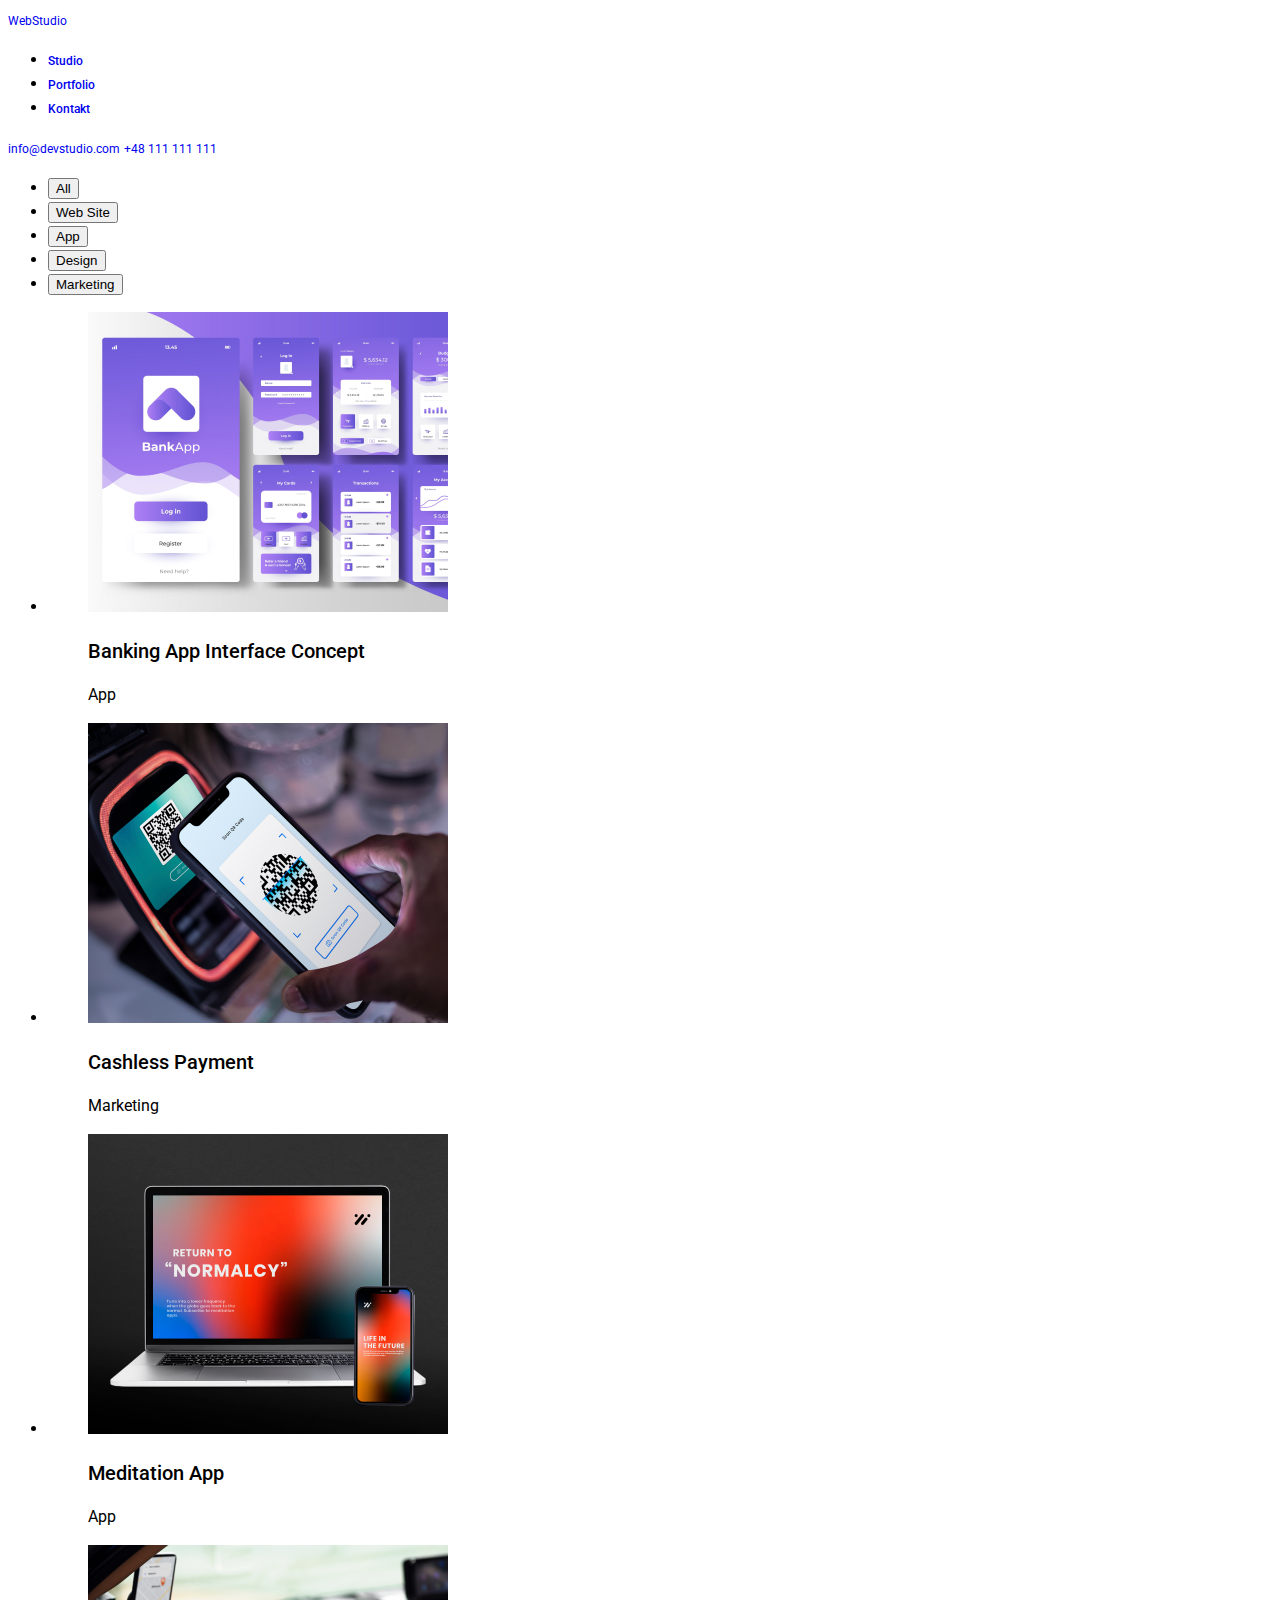
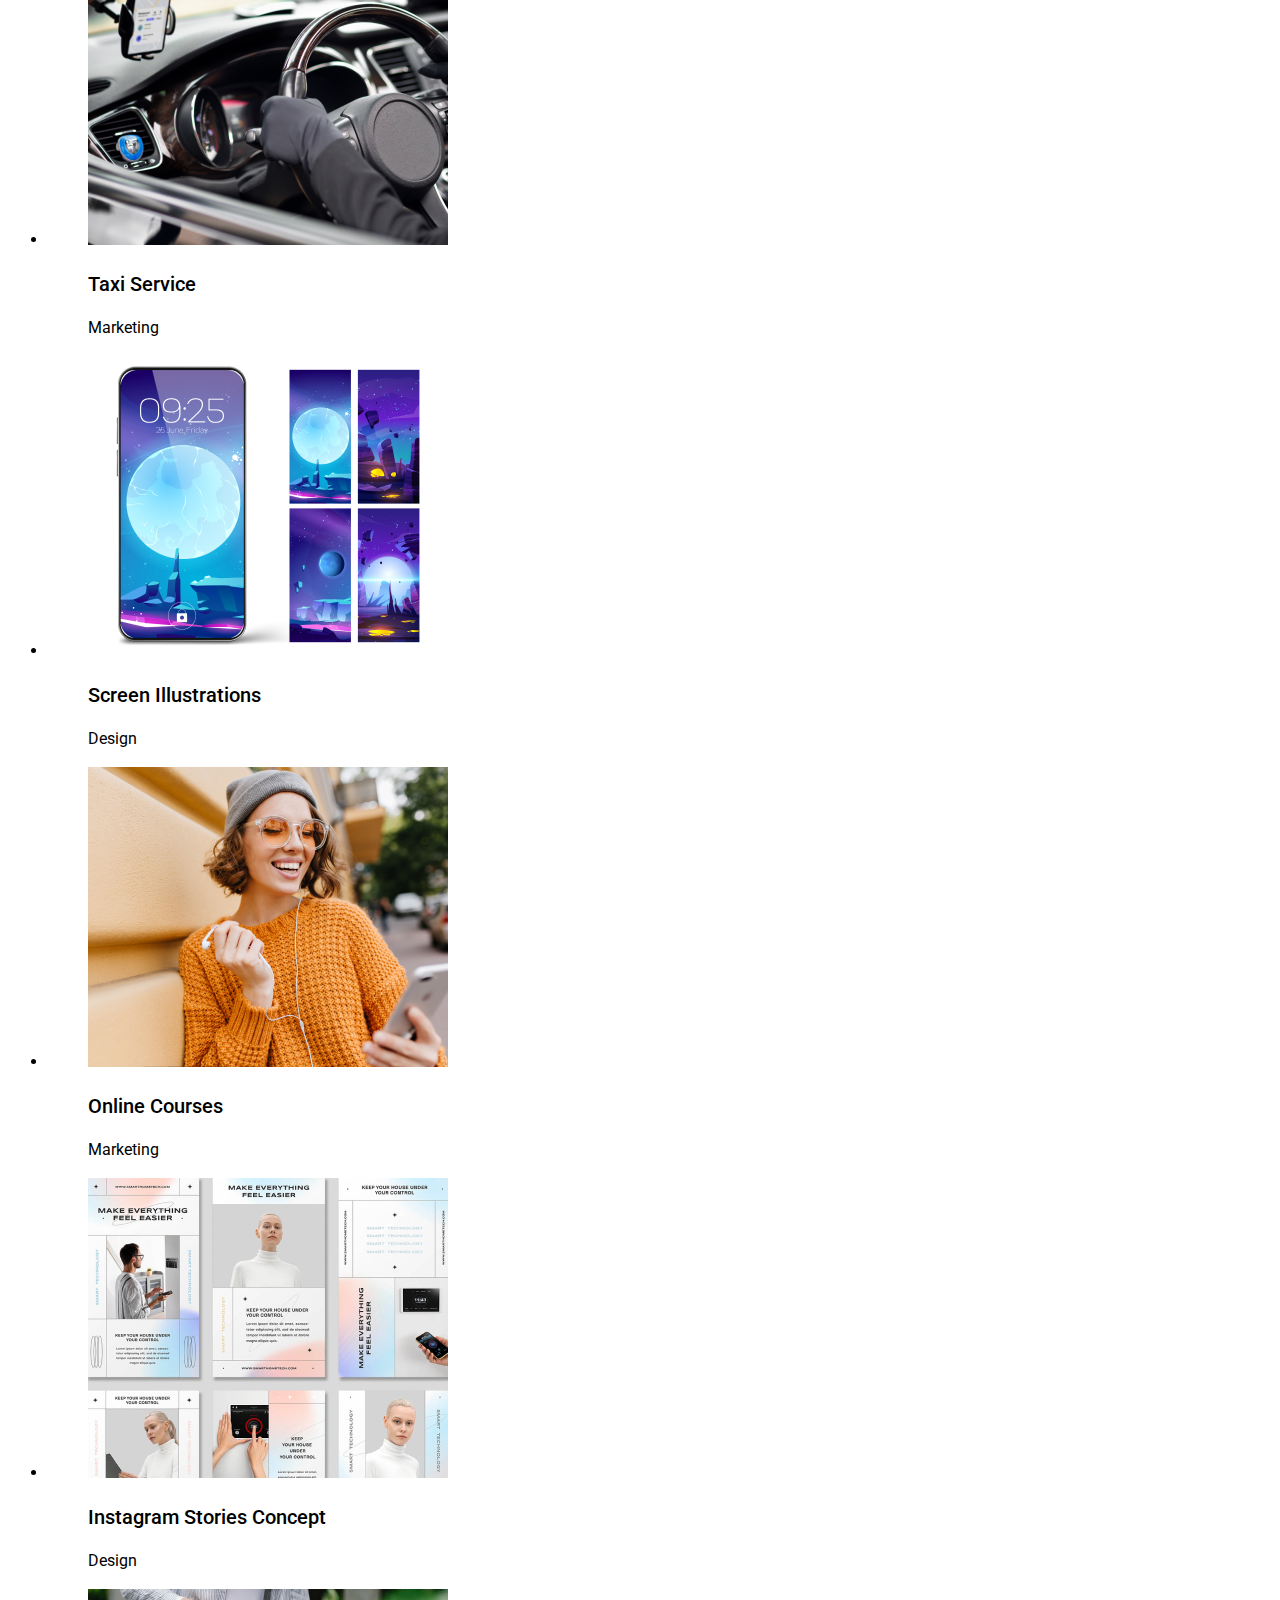
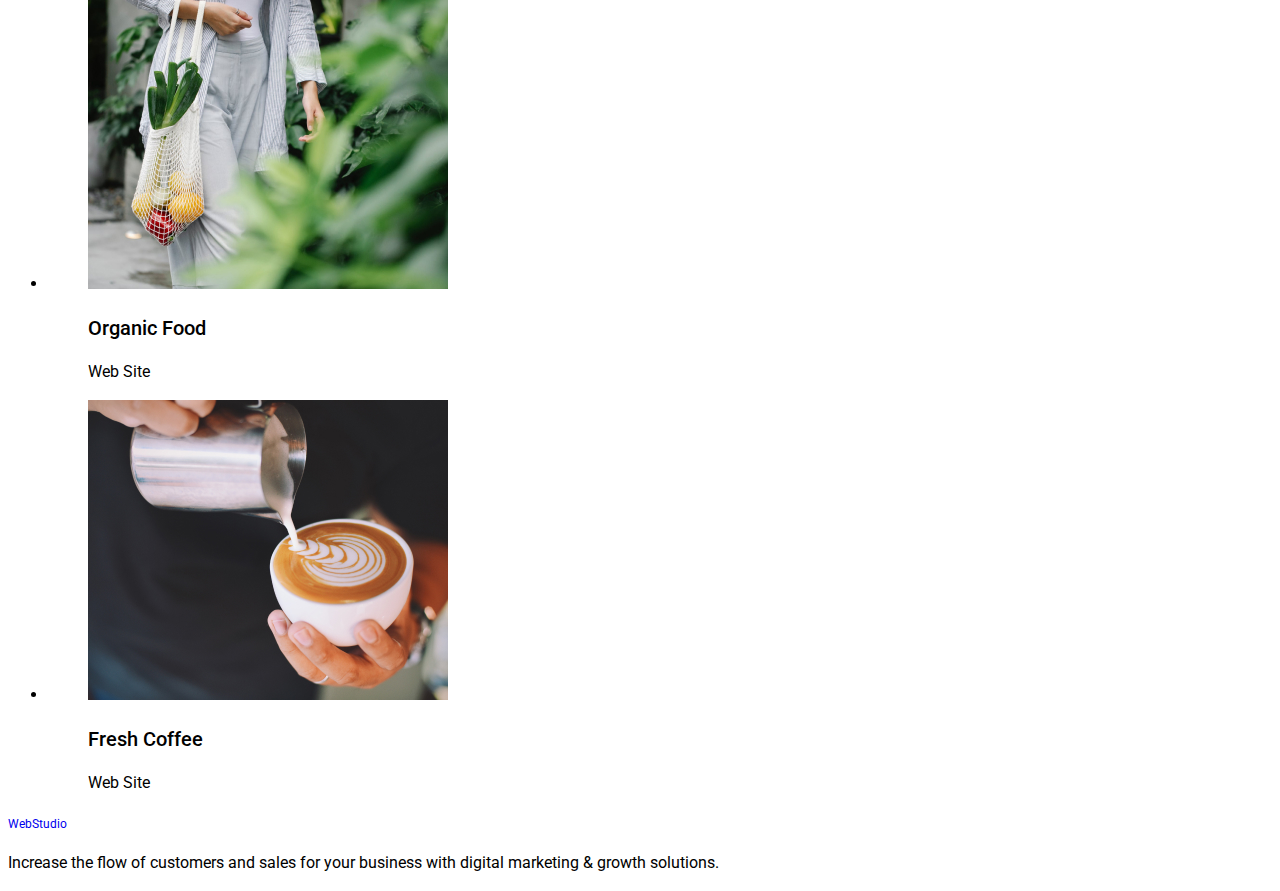
==== portfolio.html @ 0a6ecf1c "part of css fonts" ====
<!DOCTYPE html>
<html lang="en">
  <head>
    <meta charset="UTF-8" />
    <meta name="viewport" content="width=device-width, initial-scale=1.0" />
    <link rel="preconnect" href="https://fonts.googleapis.com" />
    <link rel="preconnect" href="https://fonts.gstatic.com" crossorigin />
    <link
      href="https://fonts.googleapis.com/css2?family=DM+Sans:wght@500&family=Raleway:wght@800&family=Roboto:wght@400;500;700;900&display=swap"
      rel="stylesheet"
    />
    <link rel="stylesheet" href="./css/styles.css">
    <title>Portfolio</title>
  </head>
  <body>
    <header>
      <a class="link" href="index.html">WebStudio</a>
      <nav>
        <ul class="navigation">
          <li><a class="link" href="index.html">Studio</a></li>
          <li><a class="link" href="portfolio.html">Portfolio</a></li>
          <li><a class="link" href="#">Kontakt</a></li>
        </ul>
        <a class="link" href="mailto:info@devstudio.com">info@devstudio.com</a>
        <a class="link" href="tel:+48 111 111 111">+48 111 111 111</a>
      </nav>
    </header>
    <main>
      <section>
        <ul>
          <li><button class="btn" type="button">All</button></li>
          <li><button class="btn" type="button">Web Site</button></li>
          <li><button class="btn" type="button">App</button></li>
          <li><button class="btn" type="button">Design</button></li>
          <li><button class="btn" type="button">Marketing</button></li>
        </ul>
      </section>
      <section>
        <ul>
          <li>
            <figure>
              <img
                src="img/portfolio-images/banking app.jpg"
                alt="Banking App Interface Concept"
                width="360"
                height="300"
              />
              <h3 class="sub-subtitle">Banking App Interface Concept</h3>
              <figcaption>App</figcaption>
            </figure>
          </li>
          <li>
            <figure>
              <img
                src="img/portfolio-images/cashless payment.jpg"
                alt="Cashless Payment"
                width="360"
                height="300"
              />
              <h3 class="sub-subtitle">Cashless Payment</h3>
              <figcaption>Marketing</figcaption>
            </figure>
          </li>
          <li>
            <figure>
              <img
                src="img/portfolio-images/meditation app.jpg"
                alt="Meditation App"
                width="360"
                height="300"
              />
              <h3 class="sub-subtitle">Meditation App</h3>
              <figcaption>App</figcaption>
            </figure>
          </li>
          <li>
            <figure>
              <img
                src="img/portfolio-images/taxxi service.jpg"
                alt="Taxi Service"
                width="360"
                height="300"
              />
              <h3 class="sub-subtitle">Taxi Service</h3>
              <figcaption>Marketing</figcaption>
            </figure>
          </li>
          <li>
            <figure>
              <img
                src="img/portfolio-images/screen illustrations.jpg"
                alt="Screen Illustrations"
                width="360"
                height="300"
              />
              <h3 class="sub-subtitle">Screen Illustrations</h3>
              <figcaption>Design</figcaption>
            </figure>
          </li>
          <li>
            <figure>
              <img
                src="img/portfolio-images/online courses.jpg"
                alt="Online Courses"
                width="360"
                height="300"
              />
              <h3 class="sub-subtitle">Online Courses</h3>
              <figcaption>Marketing</figcaption>
            </figure>
          </li>
          <li>
            <figure>
              <img
                src="img/portfolio-images/insta stories.jpg"
                alt="Instagram Stories Concept"
                width="360"
                height="300"
              />
              <h3 class="sub-subtitle">Instagram Stories Concept</h3>
              <figcaption>Design</figcaption>
            </figure>
          </li>
          <li>
            <figure>
              <img
                src="img/portfolio-images/organic food.jpg"
                alt="Organic Food"
                width="360"
                height="300"
              />
              <h3 class="sub-subtitle">Organic Food</h3>
              <figcaption>Web Site</figcaption>
            </figure>
          </li>
          <li>
            <figure>
              <img
                src="img/portfolio-images/fresh coffee.jpg"
                alt="Fresh Coffee"
                width="360"
                height="300"
              />
              <h3 class="sub-subtitle">Fresh Coffee</h3>
              <figcaption>Web Site</figcaption>
            </figure>
          </li>
        </ul>
      </section>
    </main>
    <footer>
      <a class="link" href="index.html">WebStudio</a>
      <!-- <address>
        <ul>
          <li>
            <a href="https://flpl.ink/rk4x3"
              >m. Warszawa, Aleje Jerozolimskie 21</a
            >
          </li>
          <li><a href="mailto:info@example.com">info@example.com</a></li>
          <li><a href="tel:+48 111 111 111">+48 111 111 111</a></li>
        </ul>
      </address> -->
      <p>
        Increase the flow of customers and sales for your business with digital
        marketing & growth solutions.
      </p>
    </footer>
  </body>
</html>
---- css/styles.css ----
/* font-family: 'DM Sans', sans-serif; */
:root {
  --logo-font: "Raleway", sans-serif;
  --main-font: "Roboto", sans-serif;
  --primary-brand-color: #4d5ae5;
}

body {
    font-family: var(--main-font);
    font-size: 16px;
    line-height: 24px;
    letter-spacing: 2%;
}

.main-title {
    font-weight: bold;
    font-size: 56px;
    line-height: 60px;
}

.subtitle {
    font-weight: bold;
    font-size: 36px;
}

.sub-subtitle {
    font-weight: 500;
    font-size: 20px;
}

.link {
    font-size: 12px;
    line-height: 16px;
    letter-spacing: 4%;
    text-decoration: none;
}

.btn {
    font-weight: 500;
    letter-spacing: 4%;
}

.navigation {
    font-weight: 500;
}
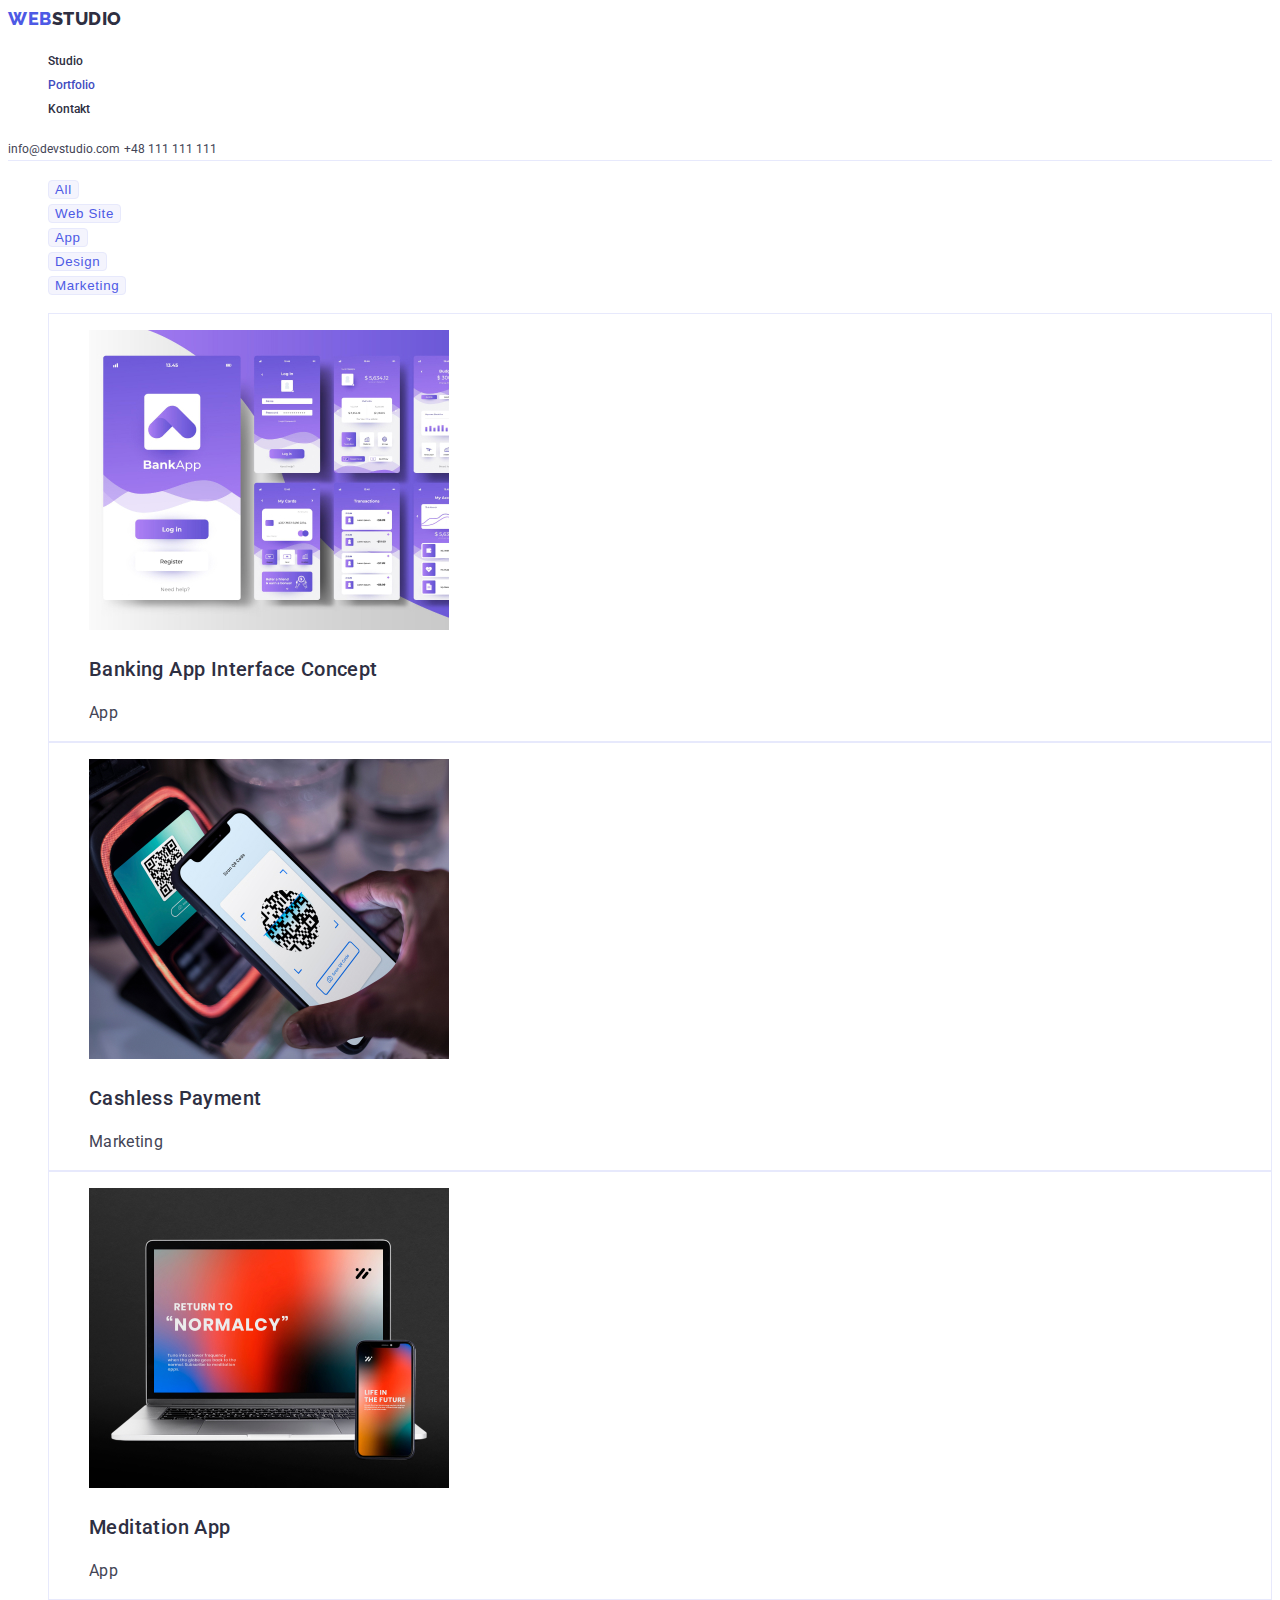
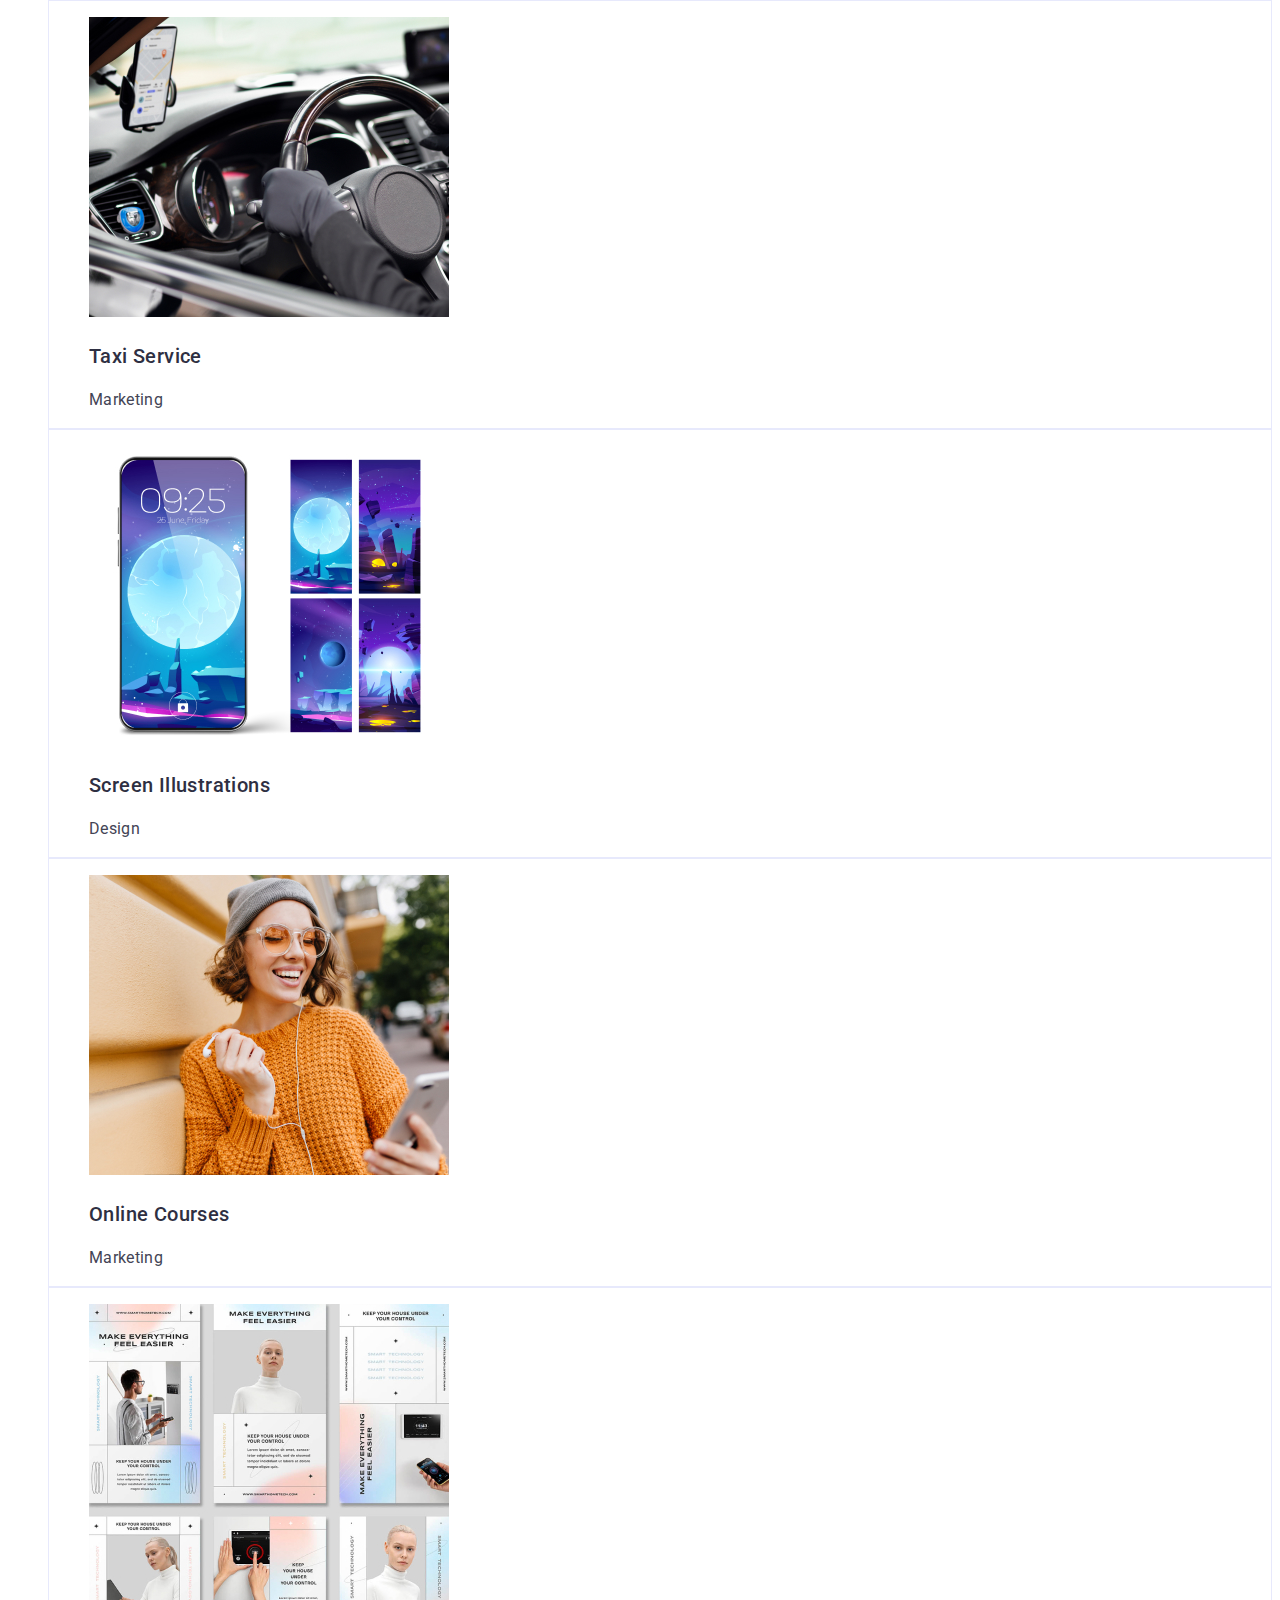
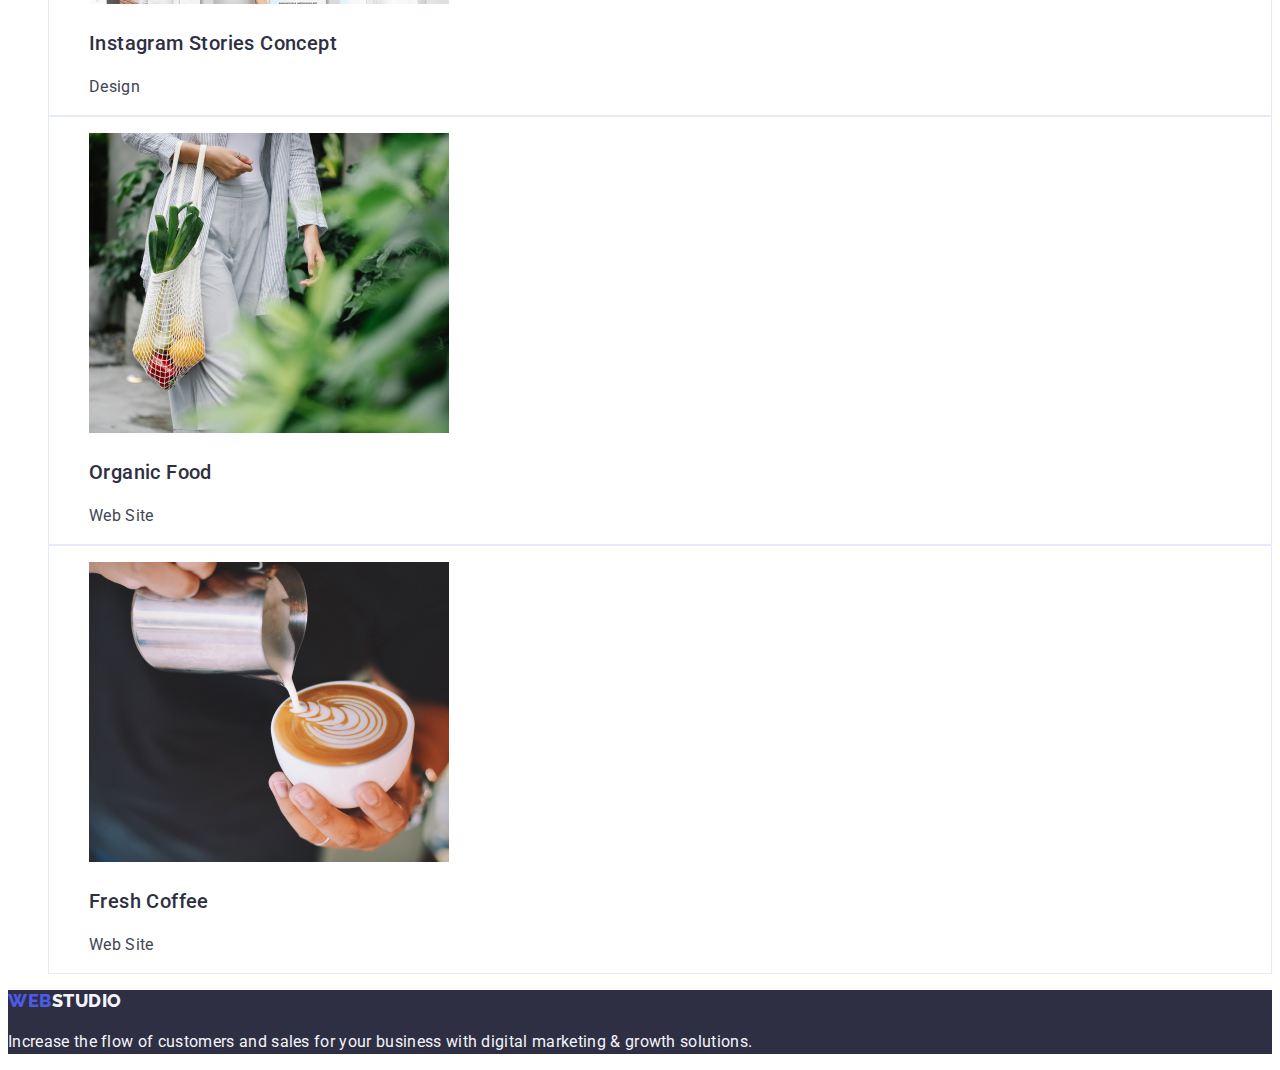
==== commit 8a142771: "final changes" ====
--- a/portfolio.html
+++ b/portfolio.html
@@ -13,31 +13,31 @@
     <title>Portfolio</title>
   </head>
   <body>
-    <header>
-      <a class="link" href="index.html">WebStudio</a>
+    <header class="header">
+      <a class="link upper-logo" href="index.html"><span class="logo-exception">WEB</span>STUDIO</a>
       <nav>
-        <ul class="navigation">
-          <li><a class="link" href="index.html">Studio</a></li>
-          <li><a class="link" href="portfolio.html">Portfolio</a></li>
-          <li><a class="link" href="#">Kontakt</a></li>
+        <ul class="list navigation">
+          <li><a class="nav-link link" href="index.html">Studio</a></li>
+          <li><a class="active-nav nav-link link" href="portfolio.html">Portfolio</a></li>
+          <li><a class="nav-link link" href="#">Kontakt</a></li>
         </ul>
-        <a class="link" href="mailto:info@devstudio.com">info@devstudio.com</a>
-        <a class="link" href="tel:+48 111 111 111">+48 111 111 111</a>
+        <a class="mailtel link" href="mailto:info@devstudio.com">info@devstudio.com</a>
+        <a class="mailtel link" href="tel:+48 111 111 111">+48 111 111 111</a>
       </nav>
     </header>
     <main>
       <section>
-        <ul>
-          <li><button class="btn" type="button">All</button></li>
-          <li><button class="btn" type="button">Web Site</button></li>
-          <li><button class="btn" type="button">App</button></li>
-          <li><button class="btn" type="button">Design</button></li>
-          <li><button class="btn" type="button">Marketing</button></li>
+        <ul class="list">
+          <li><button class="panel-btn btn" type="button">All</button></li>
+          <li><button class="panel-btn btn" type="button">Web Site</button></li>
+          <li><button class="panel-btn btn" type="button">App</button></li>
+          <li><button class="panel-btn btn" type="button">Design</button></li>
+          <li><button class="panel-btn btn" type="button">Marketing</button></li>
         </ul>
       </section>
       <section>
-        <ul>
-          <li>
+        <ul class="list">
+          <li class="card">
             <figure>
               <img
                 src="img/portfolio-images/banking app.jpg"
@@ -46,10 +46,10 @@
                 height="300"
               />
               <h3 class="sub-subtitle">Banking App Interface Concept</h3>
-              <figcaption>App</figcaption>
+              <figcaption class="card-descr">App</figcaption>
             </figure>
           </li>
-          <li>
+          <li class="card">
             <figure>
               <img
                 src="img/portfolio-images/cashless payment.jpg"
@@ -58,10 +58,10 @@
                 height="300"
               />
               <h3 class="sub-subtitle">Cashless Payment</h3>
-              <figcaption>Marketing</figcaption>
+              <figcaption class="card-descr">Marketing</figcaption>
             </figure>
           </li>
-          <li>
+          <li class="card">
             <figure>
               <img
                 src="img/portfolio-images/meditation app.jpg"
@@ -70,10 +70,10 @@
                 height="300"
               />
               <h3 class="sub-subtitle">Meditation App</h3>
-              <figcaption>App</figcaption>
+              <figcaption class="card-descr">App</figcaption>
             </figure>
           </li>
-          <li>
+          <li class="card">
             <figure>
               <img
                 src="img/portfolio-images/taxxi service.jpg"
@@ -82,10 +82,10 @@
                 height="300"
               />
               <h3 class="sub-subtitle">Taxi Service</h3>
-              <figcaption>Marketing</figcaption>
+              <figcaption class="card-descr">Marketing</figcaption>
             </figure>
           </li>
-          <li>
+          <li class="card">
             <figure>
               <img
                 src="img/portfolio-images/screen illustrations.jpg"
@@ -94,10 +94,10 @@
                 height="300"
               />
               <h3 class="sub-subtitle">Screen Illustrations</h3>
-              <figcaption>Design</figcaption>
+              <figcaption class="card-descr">Design</figcaption>
             </figure>
           </li>
-          <li>
+          <li class="card">
             <figure>
               <img
                 src="img/portfolio-images/online courses.jpg"
@@ -106,10 +106,10 @@
                 height="300"
               />
               <h3 class="sub-subtitle">Online Courses</h3>
-              <figcaption>Marketing</figcaption>
+              <figcaption class="card-descr">Marketing</figcaption>
             </figure>
           </li>
-          <li>
+          <li class="card">
             <figure>
               <img
                 src="img/portfolio-images/insta stories.jpg"
@@ -118,10 +118,10 @@
                 height="300"
               />
               <h3 class="sub-subtitle">Instagram Stories Concept</h3>
-              <figcaption>Design</figcaption>
+              <figcaption class="card-descr">Design</figcaption>
             </figure>
           </li>
-          <li>
+          <li class="card">
             <figure>
               <img
                 src="img/portfolio-images/organic food.jpg"
@@ -130,10 +130,10 @@
                 height="300"
               />
               <h3 class="sub-subtitle">Organic Food</h3>
-              <figcaption>Web Site</figcaption>
+              <figcaption class="card-descr">Web Site</figcaption>
             </figure>
           </li>
-          <li>
+          <li class="card">
             <figure>
               <img
                 src="img/portfolio-images/fresh coffee.jpg"
@@ -142,14 +142,14 @@
                 height="300"
               />
               <h3 class="sub-subtitle">Fresh Coffee</h3>
-              <figcaption>Web Site</figcaption>
+              <figcaption class="card-descr">Web Site</figcaption>
             </figure>
           </li>
         </ul>
       </section>
     </main>
-    <footer>
-      <a class="link" href="index.html">WebStudio</a>
+    <footer class="footer">
+      <a class="link down-logo" href="index.html"><span class="logo-exception">WEB</span>STUDIO</a>
       <!-- <address>
         <ul>
           <li>
@@ -161,7 +161,7 @@
           <li><a href="tel:+48 111 111 111">+48 111 111 111</a></li>
         </ul>
       </address> -->
-      <p>
+      <p class="footer-article">
         Increase the flow of customers and sales for your business with digital
         marketing & growth solutions.
       </p>
--- a/css/styles.css
+++ b/css/styles.css
@@ -3,43 +3,163 @@
   --logo-font: "Raleway", sans-serif;
   --main-font: "Roboto", sans-serif;
   --primary-brand-color: #4d5ae5;
+  --pressed-state: #404bbf;
+  --dark: #2e2f42; /*overlays/shadows/headings */
+  --success: #31D0AA; /*valid fields,success messages */
+  --text: #434455; /*body text*/
+  --subtle-text: #8E8F99; /*helper text*/
+  --accent: #E7E9FC; /*subtle bg,accent color,hairlines*/
+  --light: #F4F4FD; /*light mode bg/dialogs/alerts*/
+  --modal-overlay: #2E2F42; /*rgba needed*/
+  --hero-bg: #2E2F42; /*hero img bg*/
+  --white-bg: #FFFFFF; /*header/team card/bg*/
+  --modal-bg: #FCFCFC;
+}
+
+* {
+    color: var(--dark);
 }
 
 body {
-    font-family: var(--main-font);
-    font-size: 16px;
-    line-height: 24px;
-    letter-spacing: 2%;
+  font-family: var(--main-font);
+  font-size: 16px;
+  line-height: 24px;
+  letter-spacing: 2%;
 }
 
 .main-title {
-    font-weight: bold;
-    font-size: 56px;
-    line-height: 60px;
+  font-weight: bold;
+  font-size: 56px;
+  line-height: 60px;
+  color: var(--white-bg);
 }
 
 .subtitle {
-    font-weight: bold;
-    font-size: 36px;
+  font-weight: bold;
+  font-size: 36px;
 }
 
 .sub-subtitle {
-    font-weight: 500;
-    font-size: 20px;
+  font-weight: 500;
+  font-size: 20px;
+  letter-spacing: 0.4px;
 }
 
 .link {
-    font-size: 12px;
-    line-height: 16px;
-    letter-spacing: 4%;
-    text-decoration: none;
+  font-size: 12px;
+  line-height: 16px;
+  letter-spacing: 4%;
+  text-decoration: none;
+}
+
+.list {
+    list-style: none;
 }
 
 .btn {
-    font-weight: 500;
-    letter-spacing: 4%;
+  font-weight: 500;
+  letter-spacing: 0.64px;
+  border-radius: 4px;
+  cursor: pointer;
 }
 
 .navigation {
-    font-weight: 500;
+  font-weight: 500;
+}
+
+.upper-logo,
+.down-logo {
+    font-family: var(--logo-font);
+    font-size: 18px;
+    font-weight: 800;
+    line-height: 21px /*116.667%*/;
+    letter-spacing: 0.54px;
+}
+
+.down-logo {
+    color: var(--light);
+}
+
+.logo-exception {
+    color: var(--primary-brand-color);
+}
+
+.nav-link:hover,
+.nav-link:focus,
+.mailtel:hover,
+.mailtel:focus {
+    color: var(--pressed-state);
+}
+
+.active-nav {
+    color: var(--pressed-state);
+}
+
+.mailtel {
+    color: var(--text);
+}
+
+.hero-sec {
+    background-color: var(--hero-bg);
+}
+
+.order-btn {
+    color: var(--white-bg);
+    background-color: var(--primary-brand-color);
+    border-style: none;
+    
+    box-shadow: 0px 4px 4px 0px rgba(0, 0, 0, 0.15);
+}
+
+.panel-btn {
+    color: var(--primary-brand-color);
+    border: 1px solid var(--accent);
+    background-color: var(--light);
+}
+
+.order-btn:hover,
+.order-btn:focus {
+    background-color: var(--pressed-state);
+}
+
+.panel-btn:hover,
+.panel-btn:focus {
+    color: var(--white-bg);
+    border-color: var(--pressed-state);
+    background-color: var(--pressed-state);
+    box-shadow: 0px 2px 2px 0px rgba(0, 0, 0, 0.12), 0px 2px 1px 0px rgba(0, 0, 0, 0.08), 0px 3px 1px 0px rgba(0, 0, 0, 0.10);
+}
+
+.small-article {
+    color: var(--text);
+    
+}
+
+.position-descr,
+.card-descr {
+    color: var(--text);
+    letter-spacing: 0.32px;
+}
+
+.footer-article {
+    color: var(--light);
+    letter-spacing: 0.32px;
+    
+}
+
+.header {
+    border-bottom: 1px solid var(--accent);
+    
+}
+
+.team-sec {
+    background-color: var(--light);
+}
+
+.footer {
+    background-color: var(--hero-bg);
+}
+
+.card {
+    border: 1px solid var(--accent);
 }